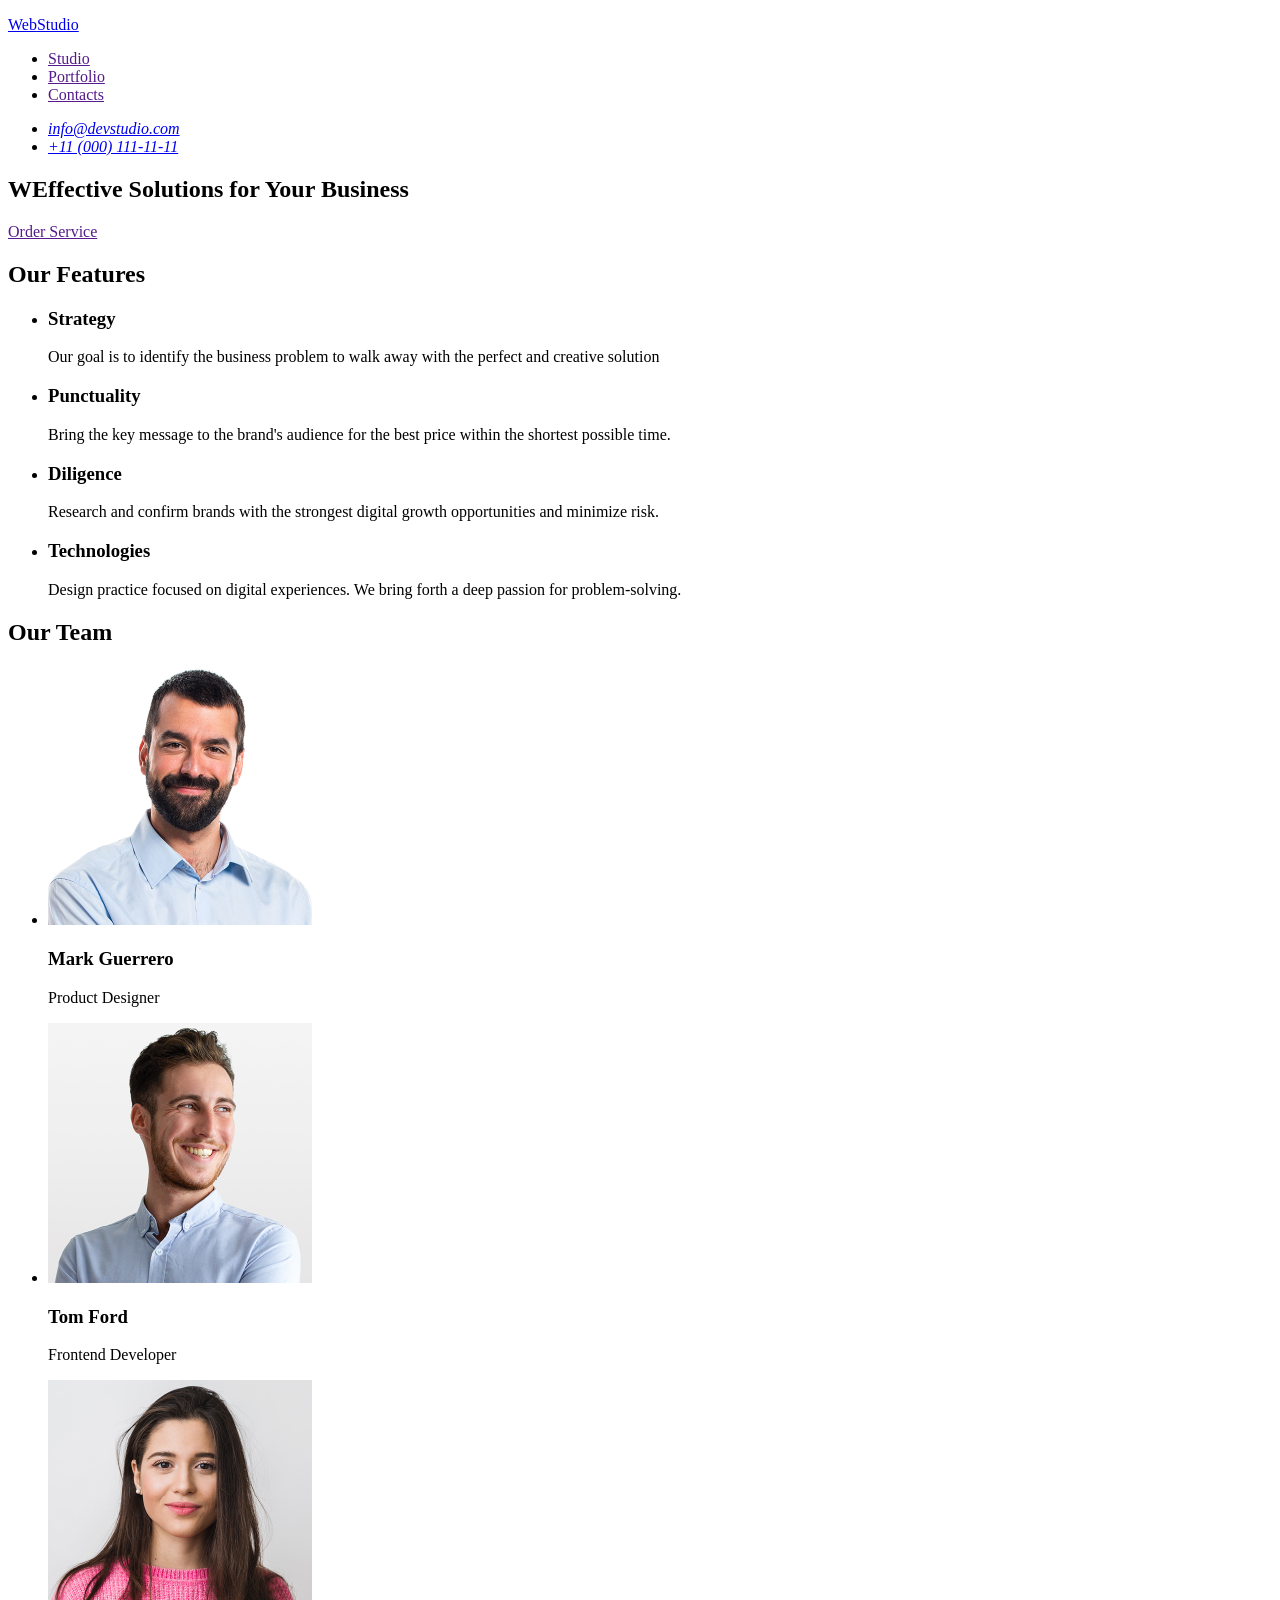
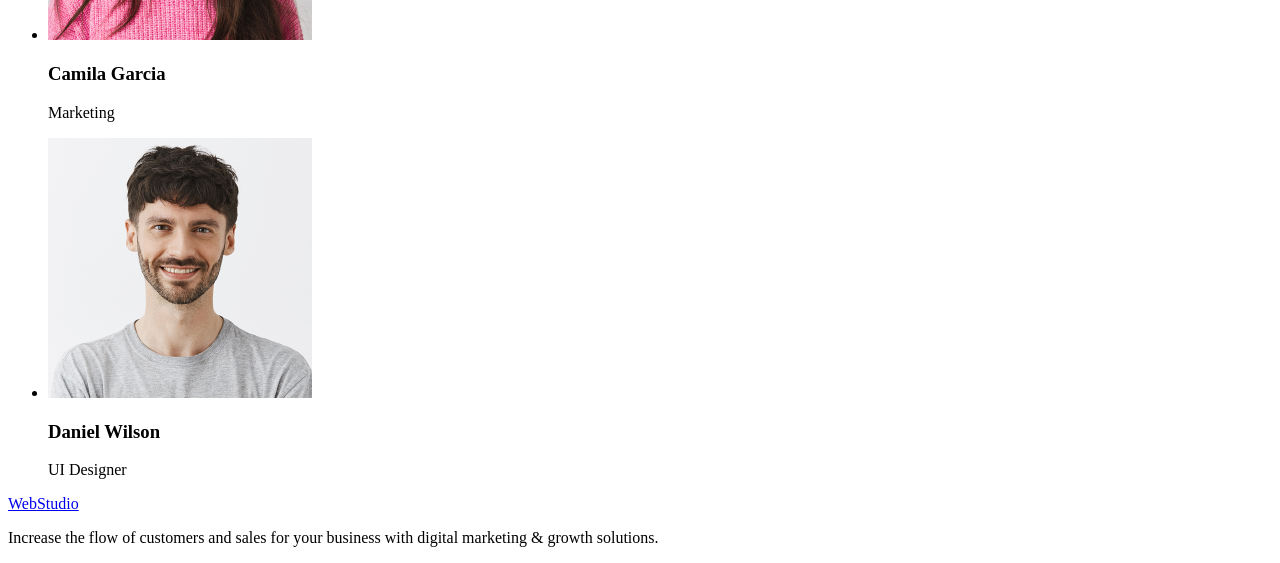
==== module-02/index.html @ 607f610b "module-02 init" ====
<!DOCTYPE html>
<html lang="en">

<head>
  <meta charset="UTF-8">
  <meta name="viewport" content="width=device-width, initial-scale=1.0">
  <link rel="stylesheet" href="node_modules/modern-normalize/modern-normalize.css">
  <link rel="stylesheet" href="./css/style.css">
  <title>Module-01</title>
</head>

<body>
  <!-- Page Header -->
  <header>
    <a class="logo" href="./index.html">
      <p><span>Web</span>Studio</p>
    </a>
    <nav>
      <ul>
        <li><a href="">Studio</a></li>
        <li><a href="">Portfolio</a></li>
        <li><a href="">Contacts</a></li>
      </ul>
    </nav>
    <address>
      <ul>
        <li><a href="mailto:info@deastudio.com">info@devstudio.com</a></li>
        <li><a href="tel:+110001111111">+11 (000) 111-11-11</a></li>
      </ul>
    </address>
  </header>
  <!-- Page Main Content -->
  <main>
    <section class="hero">
      <div class="container">
        <h1>WEffective Solutions for Your Business</h1>
        <a href="" class="btn">Order Service</a>
      </div>
    </section>
    <section class="features">
      <div class="container">
        <h2>Our Features</h2>
        <ul>
          <li>
            <!-- <img src="" alt=""> -->
            <h3>Strategy</h3>
            <p>
              Our goal is to identify the business
              problem to walk away with the perfect and creative solution
            </p>
          </li>
          <li>
            <!-- <img src="" alt=""> -->
            <h3>Punctuality</h3>
            <p>
              Bring the key message to the brand's audience for the best price within the shortest possible time.
            </p>
          </li>
          <li>
            <!-- <img src="" alt=""> -->
            <h3>Diligence</h3>
            <p>
              Research and confirm brands with the strongest digital growth opportunities and minimize risk.
            </p>
          </li>
          <li>
            <!-- <img src="" alt=""> -->
            <h3>Technologies</h3>
            <p>
              Design practice focused on digital experiences. We bring forth a deep passion for problem-solving.
            </p>
          </li>
        </ul>
      </div>
    </section>
    <section class="team">
      <div class="container">
        <h2>Our Team</h2>
        <ul>
          <li>
            <img src="./images/team/team-1.jpg" width="264" height="260" alt="photo of a man">
            <h3>Mark Guerrero</h3>
            <p>Product Designer</p>
          </li>
          <li>
            <img src="./images/team/team-2.jpg" width="264" height="260" alt="photo of a man">
            <h3>Tom Ford</h3>
            <p>Frontend Developer</p>
          </li>
          <li>
            <img src="./images/team/team-3.jpg" width="264" height="260" alt="photo of a woman">
            <h3>Camila Garcia</h3>
            <p>Marketing</p>
          </li>
          <li>
            <img src="./images/team/team-4.jpg" width="264" height="260" alt="photo of a man">
            <h3>Daniel Wilson</h3>
            <p>UI Designer</p>
          </li>
        </ul>
      </div>
    </section>
  </main>
  <!-- Page Footer -->
  <footer>
    <div class="container">
      <a class="logo-footer" href="./index.html">
        <p><span>Web</span>Studio</p>
      </a>
      <p>Increase the flow of customers and sales for your business with digital marketing & growth solutions.
      </p>
    </div>
  </footer>
</body>

</html>
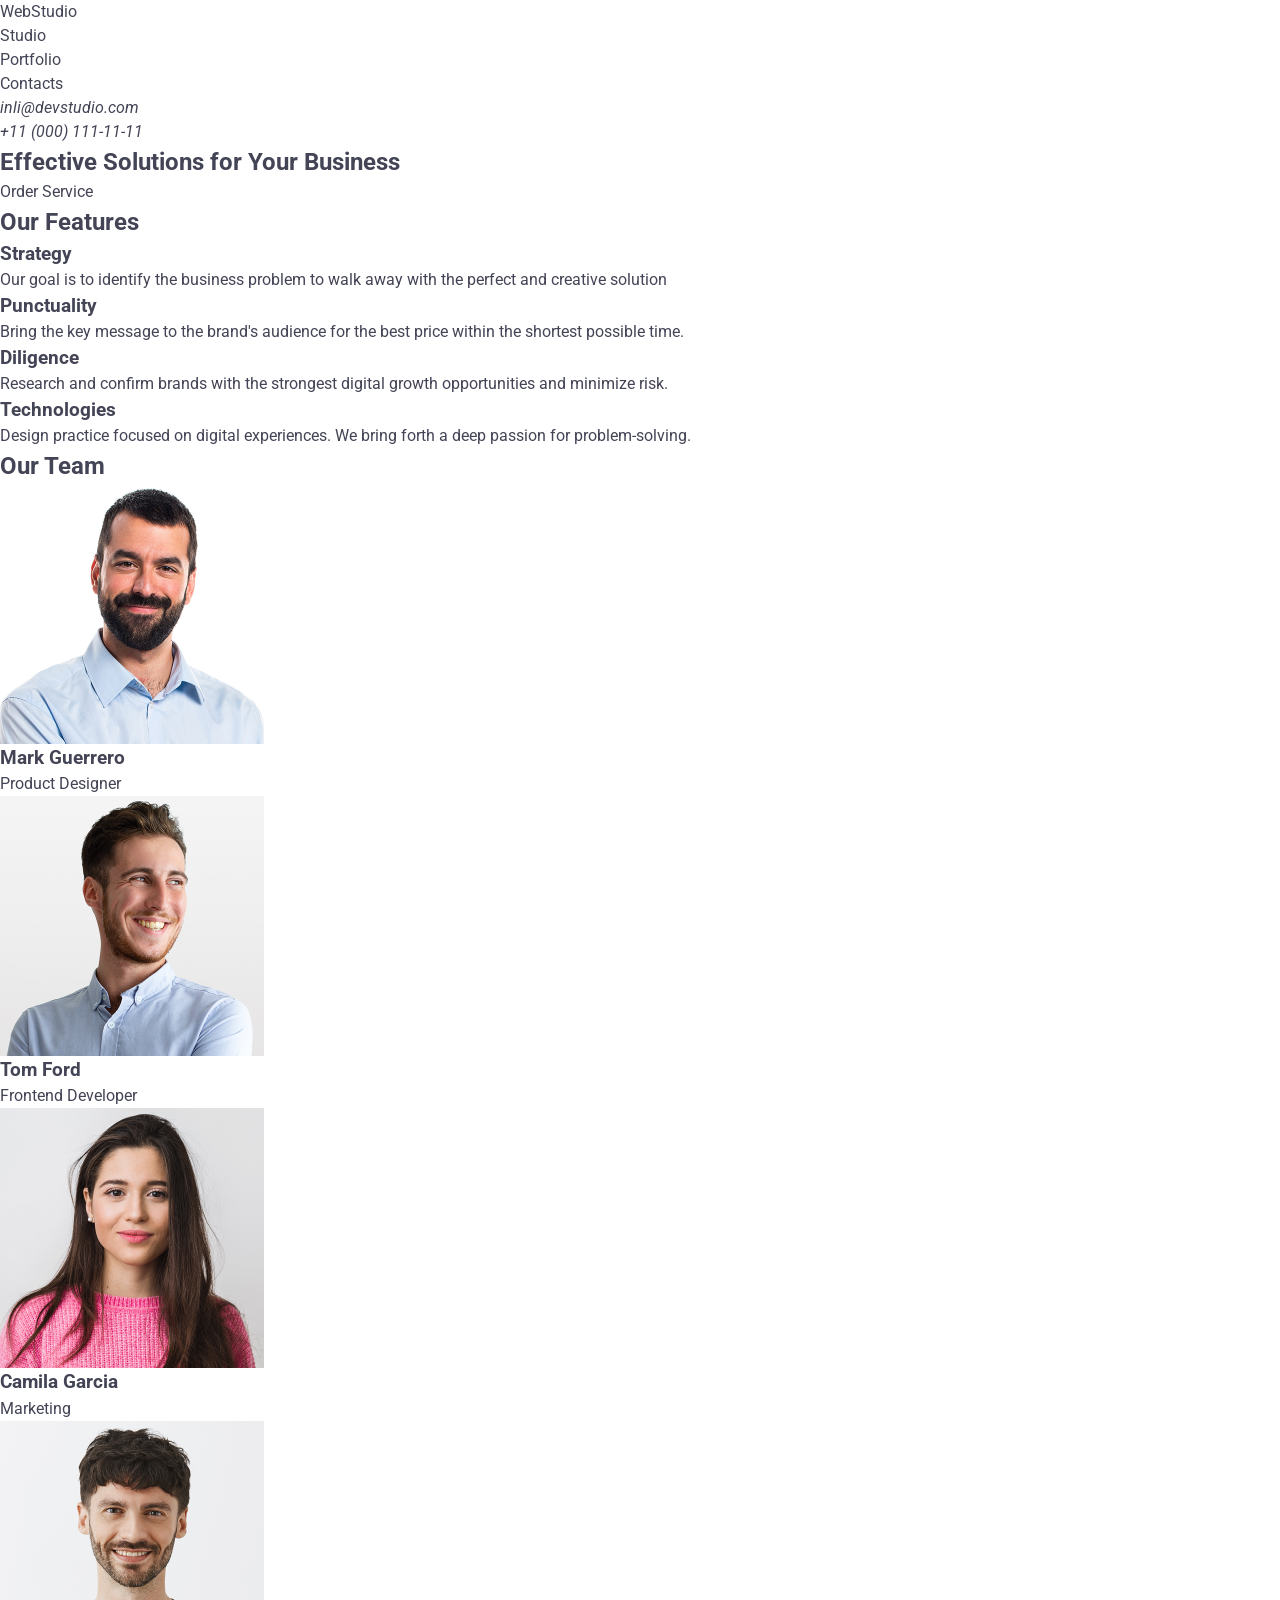
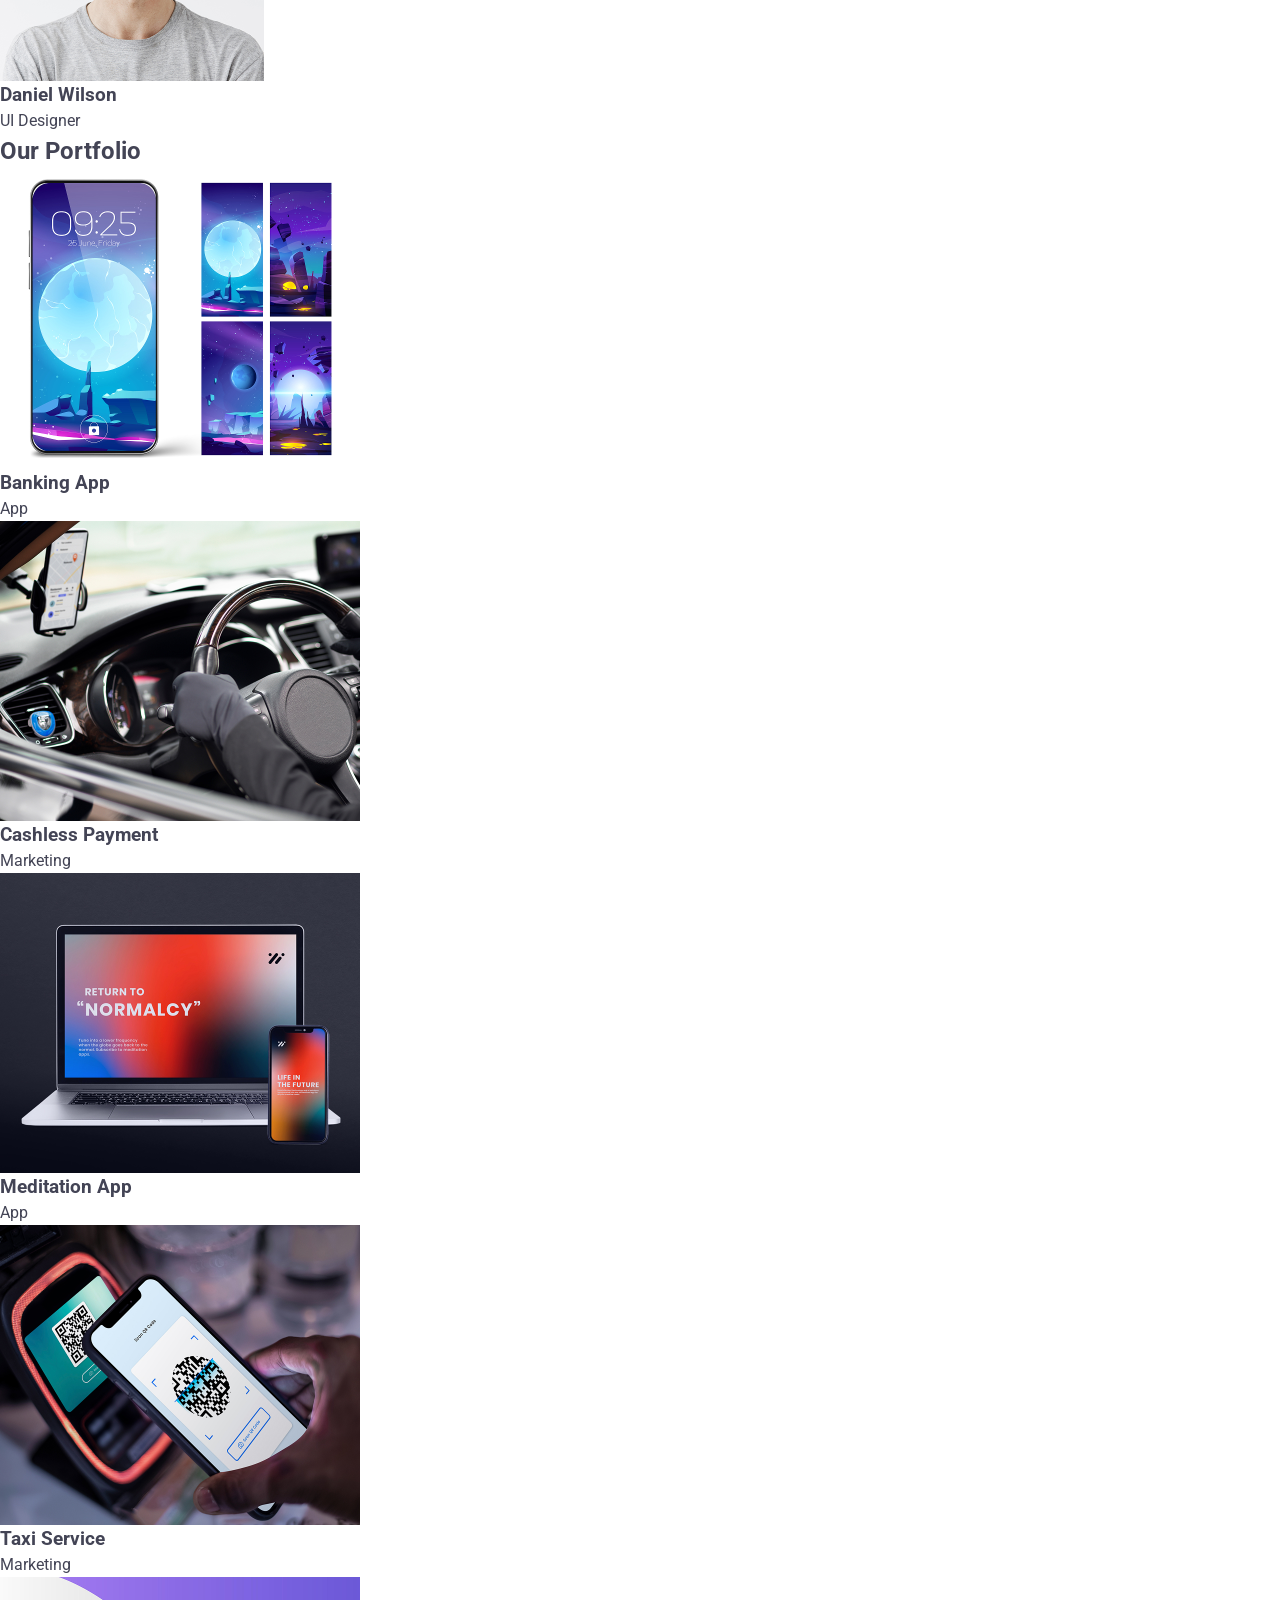
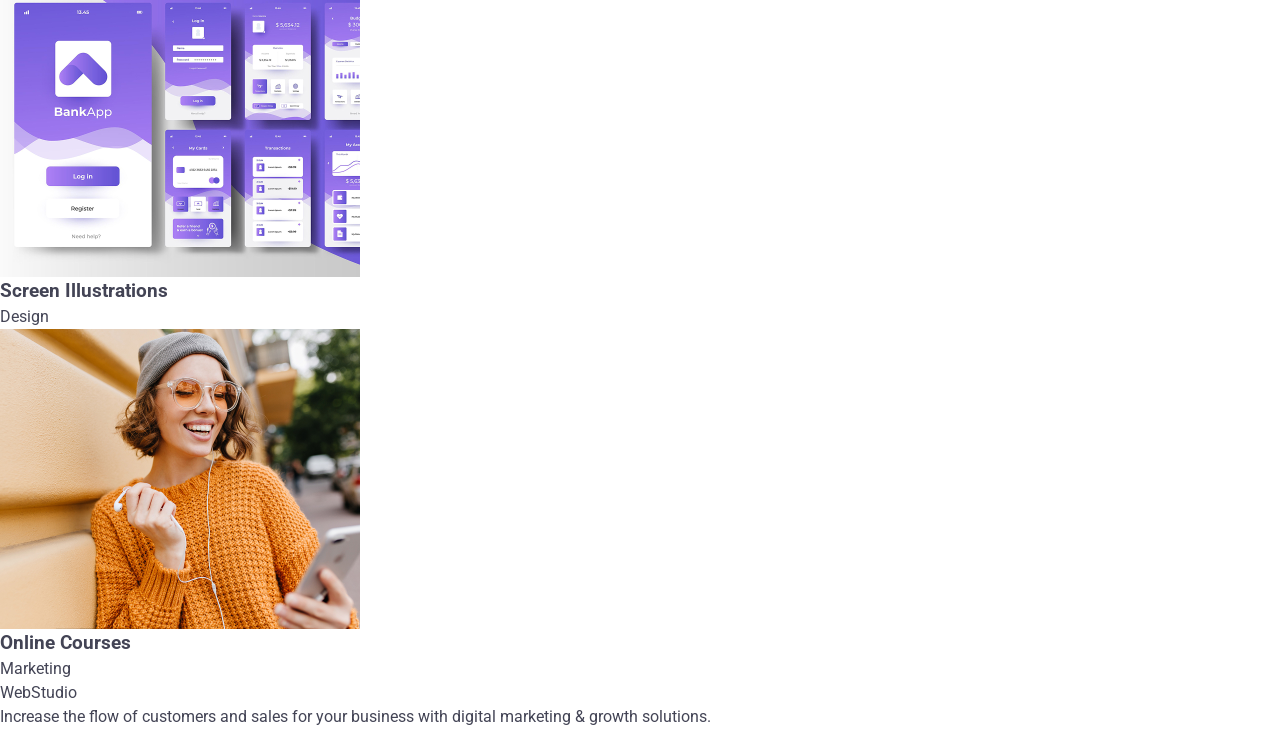
==== commit ac79b03c: "portfoli sectio & foto & added classes & CSS Basic Settings and Markup" ====
--- a/module-02/index.html
+++ b/module-02/index.html
@@ -4,44 +4,50 @@
 <head>
   <meta charset="UTF-8">
   <meta name="viewport" content="width=device-width, initial-scale=1.0">
-  <link rel="stylesheet" href="node_modules/modern-normalize/modern-normalize.css">
+  <link rel="stylesheet" href="https://cdnjs.cloudflare.com/ajax/libs/modern-normalize/3.0.1/modern-normalize.min.css"
+    integrity="sha512-q6WgHqiHlKyOqslT/lgBgodhd03Wp4BEqKeW6nNtlOY4quzyG3VoQKFrieaCeSnuVseNKRGpGeDU3qPmabCANg=="
+    crossorigin="anonymous" referrerpolicy="no-referrer" />
+  <link rel="preconnect" href="https://fonts.googleapis.com">
+  <link rel="preconnect" href="https://fonts.gstatic.com" crossorigin>
+  <link href="https://fonts.googleapis.com/css2?family=Raleway:wght@700&family=Roboto:wght@100..900&display=swap"
+    rel="stylesheet">
   <link rel="stylesheet" href="./css/style.css">
-  <title>Module-01</title>
+  <title>Module-02</title>
 </head>
 
 <body>
   <!-- Page Header -->
-  <header>
+  <header class="header">
     <a class="logo" href="./index.html">
       <p><span>Web</span>Studio</p>
     </a>
-    <nav>
-      <ul>
-        <li><a href="">Studio</a></li>
-        <li><a href="">Portfolio</a></li>
-        <li><a href="">Contacts</a></li>
+    <nav class="main-nav">
+      <ul class="main-nav-list">
+        <li class="main-nav-item"><a href="">Studio</a></li>
+        <li class="main-nav-item"><a href="">Portfolio</a></li>
+        <li class="main-nav-item"><a href="">Contacts</a></li>
       </ul>
     </nav>
-    <address>
-      <ul>
-        <li><a href="mailto:info@deastudio.com">info@devstudio.com</a></li>
-        <li><a href="tel:+110001111111">+11 (000) 111-11-11</a></li>
+    <address class="contacts">
+      <ul class="contacts-list">
+        <li class="contacts-item"><a href="mailto:info@deastudio.com">inli@devstudio.com</a></li>
+        <li class="contacts-item"><a href="tel:+110001111111">+11 (000) 111-11-11</a></li>
       </ul>
     </address>
   </header>
   <!-- Page Main Content -->
-  <main>
+  <main class="main">
     <section class="hero">
       <div class="container">
-        <h1>WEffective Solutions for Your Business</h1>
-        <a href="" class="btn">Order Service</a>
+        <h1 class="hero-title">Effective Solutions for Your Business</h1>
+        <a class="btn" href="">Order Service</a>
       </div>
     </section>
     <section class="features">
       <div class="container">
-        <h2>Our Features</h2>
-        <ul>
-          <li>
+        <h2 class="features-title">Our Features</h2>
+        <ul class="features-list">
+          <li class="features-item">
             <!-- <img src="" alt=""> -->
             <h3>Strategy</h3>
             <p>
@@ -49,21 +55,21 @@
               problem to walk away with the perfect and creative solution
             </p>
           </li>
-          <li>
+          <li class="features-item">
             <!-- <img src="" alt=""> -->
             <h3>Punctuality</h3>
             <p>
               Bring the key message to the brand's audience for the best price within the shortest possible time.
             </p>
           </li>
-          <li>
+          <li class="features-item">
             <!-- <img src="" alt=""> -->
             <h3>Diligence</h3>
             <p>
               Research and confirm brands with the strongest digital growth opportunities and minimize risk.
             </p>
           </li>
-          <li>
+          <li class="features-item">
             <!-- <img src="" alt=""> -->
             <h3>Technologies</h3>
             <p>
@@ -75,24 +81,24 @@
     </section>
     <section class="team">
       <div class="container">
-        <h2>Our Team</h2>
-        <ul>
-          <li>
+        <h2 class="team-title">Our Team</h2>
+        <ul class="team-list">
+          <li class="team-item">
             <img src="./images/team/team-1.jpg" width="264" height="260" alt="photo of a man">
             <h3>Mark Guerrero</h3>
             <p>Product Designer</p>
           </li>
-          <li>
+          <li class="team-item">
             <img src="./images/team/team-2.jpg" width="264" height="260" alt="photo of a man">
             <h3>Tom Ford</h3>
             <p>Frontend Developer</p>
           </li>
-          <li>
+          <li class="team-item">
             <img src="./images/team/team-3.jpg" width="264" height="260" alt="photo of a woman">
             <h3>Camila Garcia</h3>
             <p>Marketing</p>
           </li>
-          <li>
+          <li class="team-item">
             <img src="./images/team/team-4.jpg" width="264" height="260" alt="photo of a man">
             <h3>Daniel Wilson</h3>
             <p>UI Designer</p>
@@ -100,9 +106,47 @@
         </ul>
       </div>
     </section>
+    <!-- Portfolio Section -->
+    <section class="portfolio">
+      <div class="container">
+        <h2 class="portfolio-title">Our Portfolio</h2>
+        <ul class="portfolio-list">
+          <li class="portfolio-item">
+            <img src="./images/portfolio/portfolio-1.jpg" width="360" height="300" alt="photo of Banking App">
+            <h3>Banking App</h3>
+            <p>App</p>
+          </li>
+          <li class="portfolio-item">
+            <img src="./images/portfolio/portfolio-2.jpg" width="360" height="300" alt="photo of Cashless Payment">
+            <h3>Cashless Payment</h3>
+            <p>Marketing</p>
+          </li>
+          <li class="portfolio-item">
+            <img src="./images/portfolio/portfolio-3.jpg" width="360" height="300" alt="photo of Meditation App">
+            <h3>Meditation App</h3>
+            <p>App</p>
+          </li>
+          <li class="portfolio-item">
+            <img src="./images/portfolio/portfolio-4.jpg" width="360" height="300" alt="photo of Taxi Service">
+            <h3>Taxi Service</h3>
+            <p>Marketing</p>
+          </li>
+          <li class="portfolio-item">
+            <img src="./images/portfolio/portfolio-5.jpg" width="360" height="300" alt="photo of Screen Illustrations">
+            <h3>Screen Illustrations</h3>
+            <p>Design</p>
+          </li>
+          <li class="portfolio-item">
+            <img src="./images/portfolio/portfolio-6.jpg" width="360" height="300" alt="photo of Online Courses">
+            <h3>Online Courses</h3>
+            <p>Marketing</p>
+          </li>
+        </ul>
+      </div>
+    </section>
   </main>
   <!-- Page Footer -->
-  <footer>
+  <footer class="footer">
     <div class="container">
       <a class="logo-footer" href="./index.html">
         <p><span>Web</span>Studio</p>
--- a/module-02/css/style.css
+++ b/module-02/css/style.css
@@ -0,0 +1,123 @@
+/* Reset / normalize */
+*,
+*::before,
+*::after {
+  box-sizing: border-box;
+  margin: 0;
+  padding: 0;
+}
+
+/* css-variables */
+:root {
+  /* font */
+  --font-family: 'Roboto', sans-serif;
+  --second-family: 'Raleway', sans-serif;
+  --font-size-base: 16px;
+  /* color */
+  --iris: #4d5ae5;
+  --ocean: #404bbf;
+  --navy-blue: #2e2f42;
+  --green: #31d0aa;
+  --slate: #434455;
+  --light-slate: #8e8f99;
+  --cornflower: #e7e9fc;
+  --cloud: #f4f4fd;
+  --navy-blue-modal: rgba(46, 47, 66, 0.4);
+  --grey: rgba(46, 47, 66, 0.7);
+  --white: #fff;
+  --dairy: #fcfcfc;
+}
+
+/* Basic tags */
+html {
+  box-sizing: border-box;
+  font-size: var(--font-size-base);
+}
+
+body {
+  font-family: var(--font-family);
+  line-height: 1.5;
+  color: var(--slate);
+  background-color: var(--white);
+}
+
+a {
+  text-decoration: none;
+  color: inherit;
+}
+
+ul {
+  list-style: none;
+  padding: 0;
+  margin: 0;
+}
+
+img {
+  display: block;
+  max-width: 100%;
+  height: auto;
+}
+
+/* Header */
+.header {
+}
+.logo {
+}
+.main-nav {
+}
+.main-nav-list {
+}
+.main-nav-item {
+}
+.contacts {
+}
+.contacts-list {
+}
+.contacts-item {
+}
+
+/* Main Content */
+.main {
+}
+/* Hero Section */
+.hero {
+}
+.container {
+}
+.hero-title {
+}
+.btn {
+}
+/* Features Section */
+.features {
+}
+.features-title {
+}
+.features-list {
+}
+.features-item {
+}
+/* Team Section */
+.team {
+}
+.team-title {
+}
+.team-list {
+}
+.team-item {
+}
+/* Portfolio Section */
+.portfolio {
+}
+.portfolio-title {
+}
+.portfolio-list {
+}
+.portfolio-item {
+}
+
+/* Footer */
+.footer {
+}
+.logo-footer {
+}
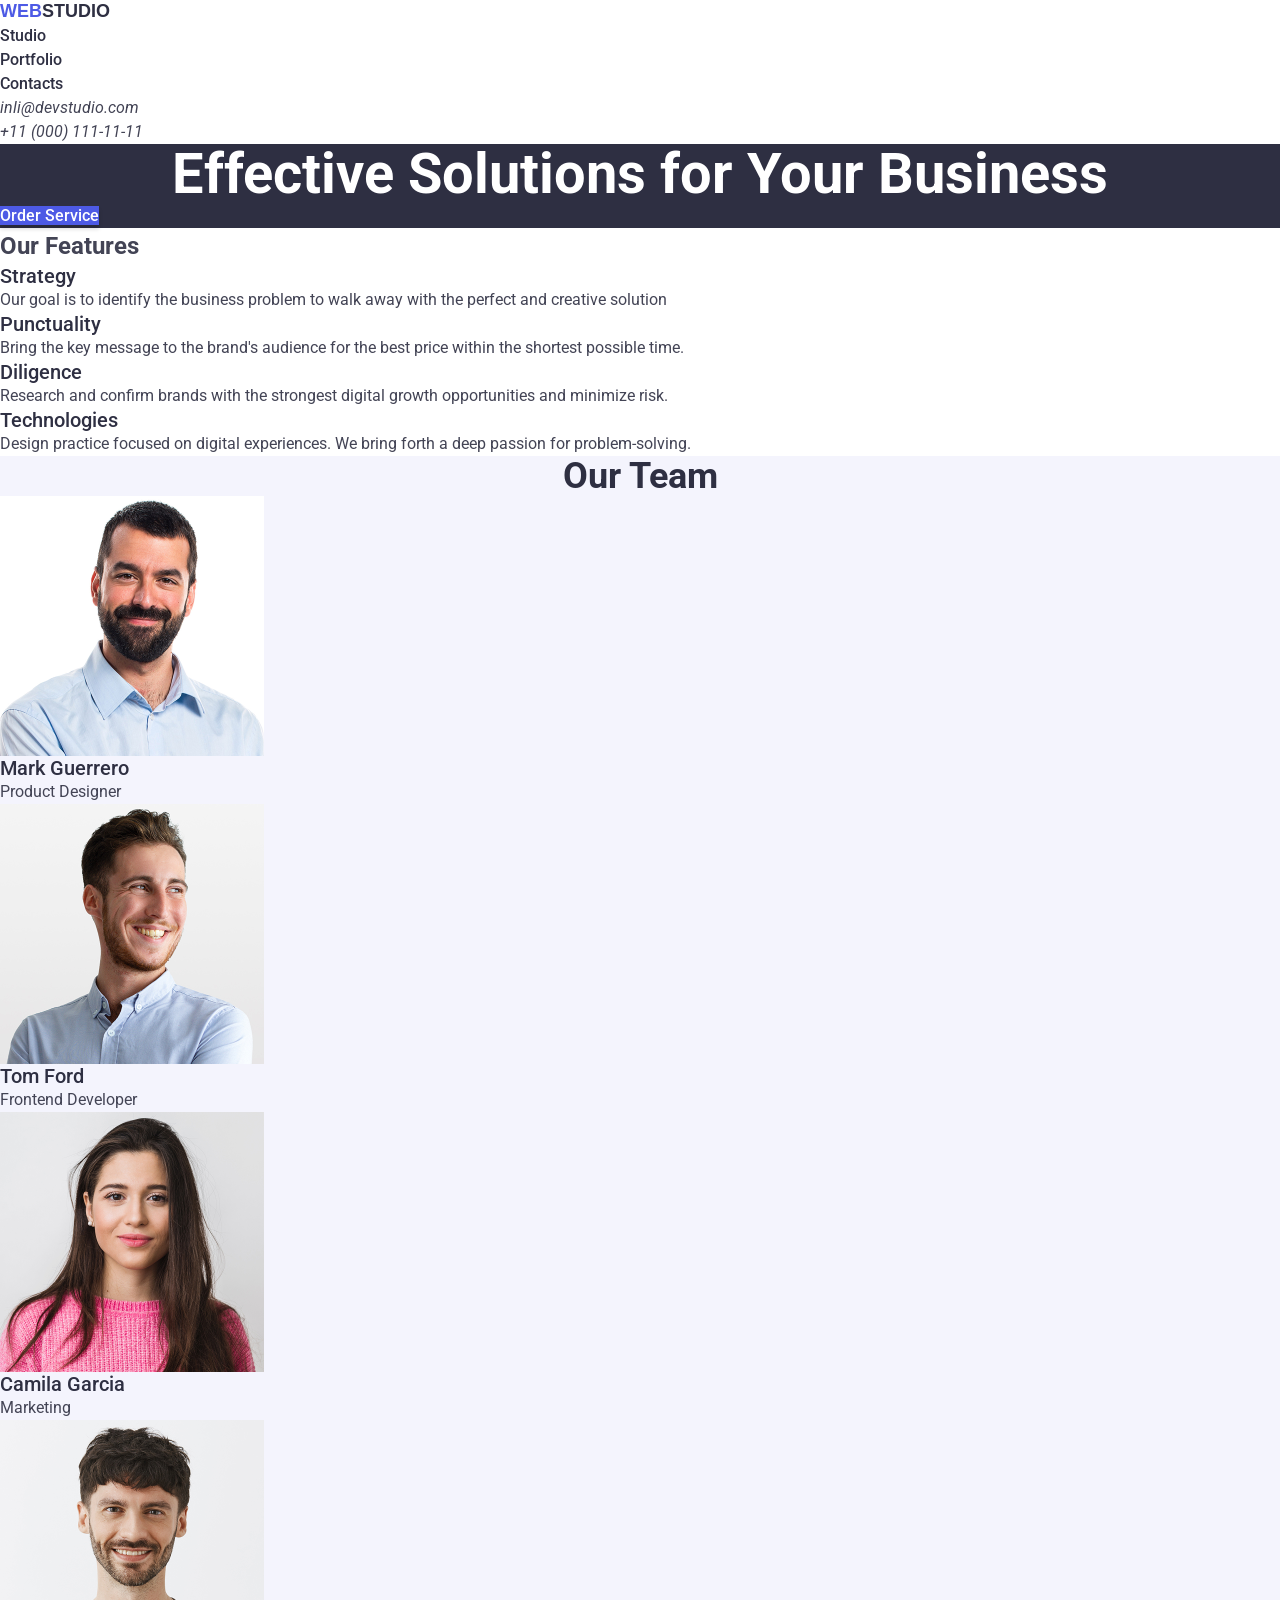
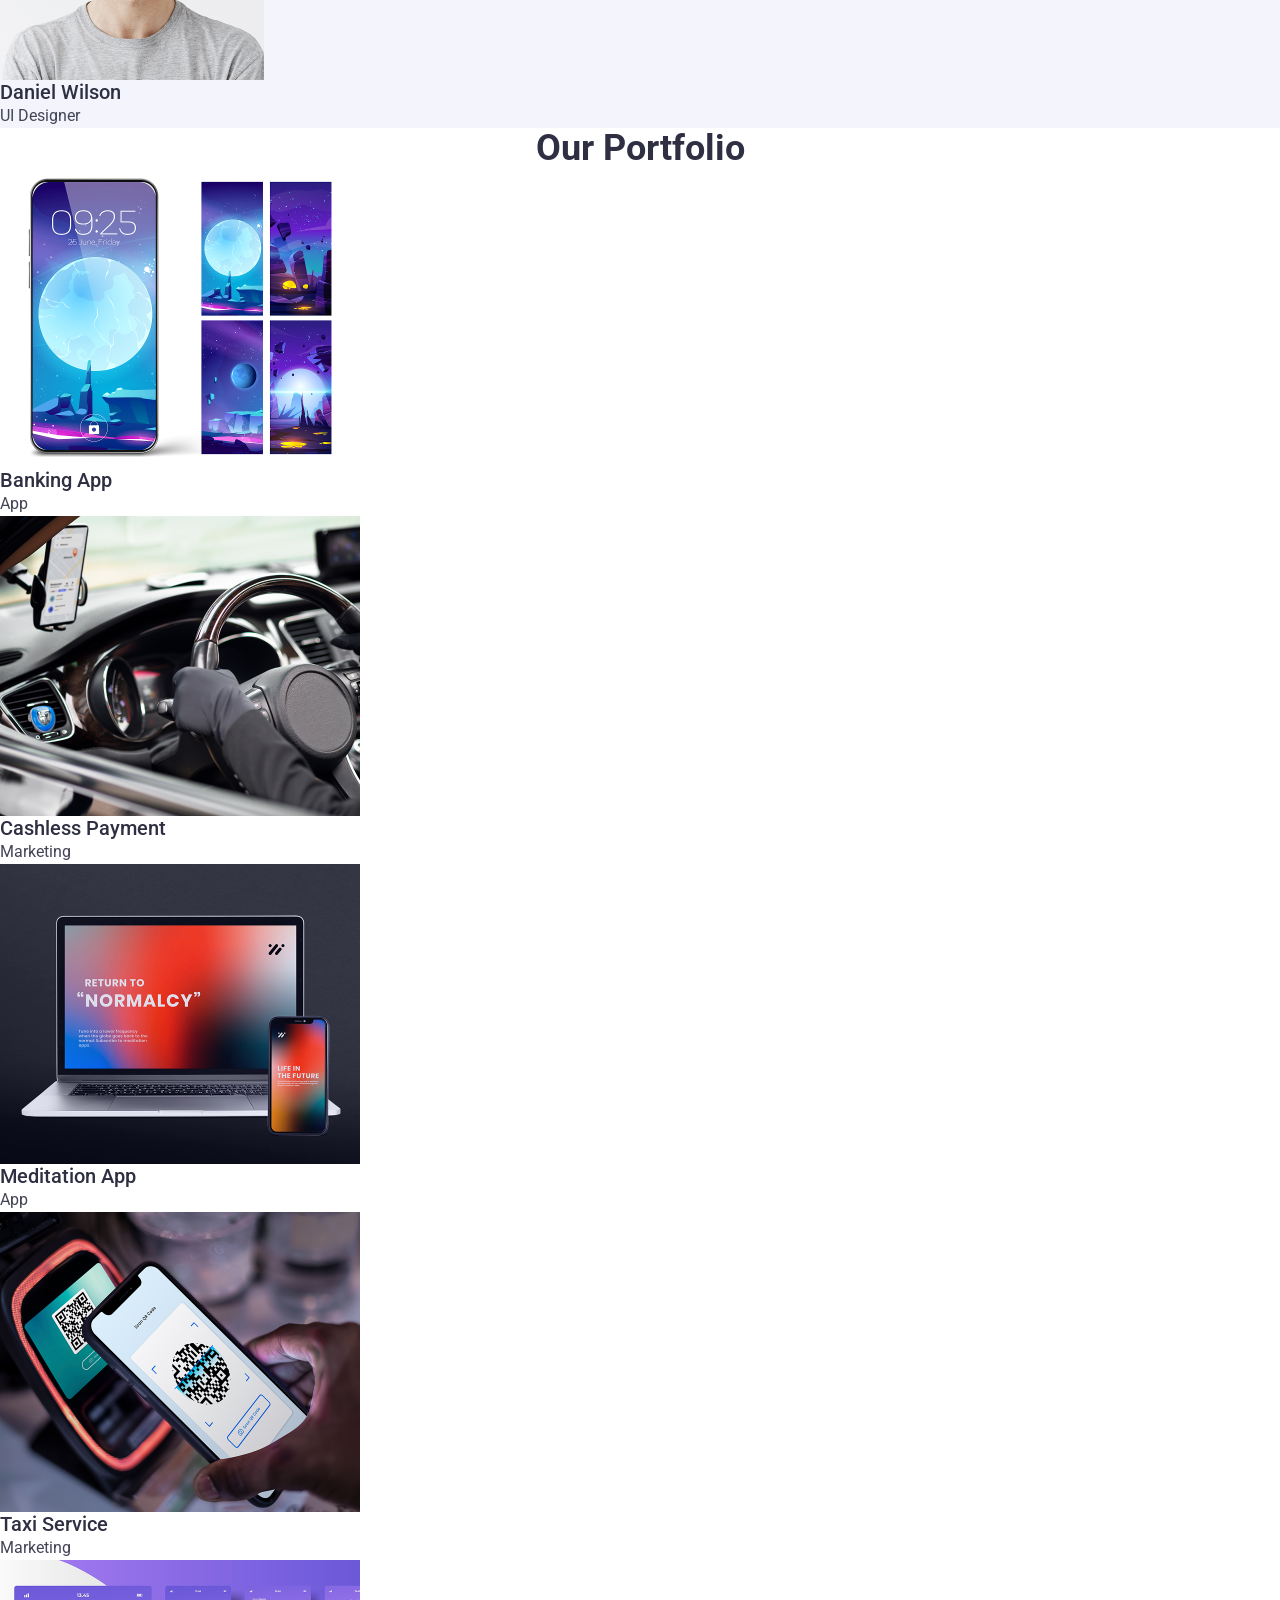
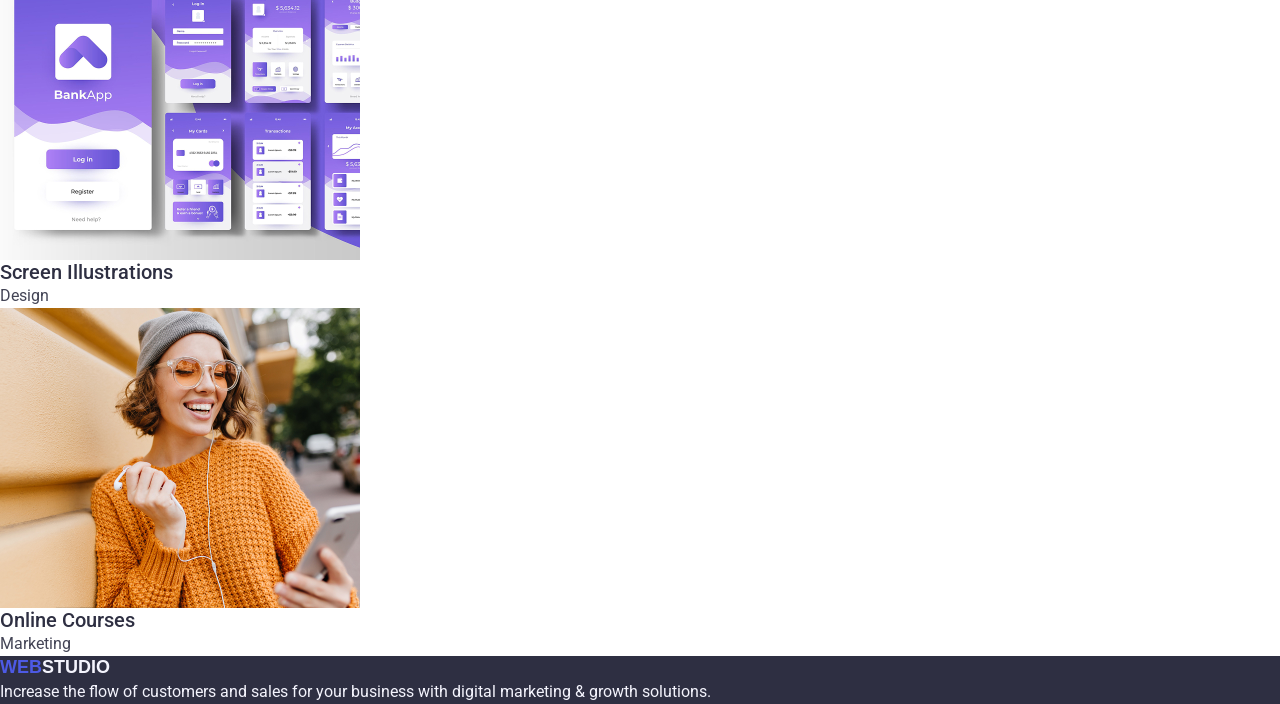
==== commit 0b6c521e: "module-02 completed" ====
--- a/module-02/index.html
+++ b/module-02/index.html
@@ -16,10 +16,11 @@
 </head>
 
 <body>
+
   <!-- Page Header -->
   <header class="header">
     <a class="logo" href="./index.html">
-      <p><span>Web</span>Studio</p>
+      <span>Web</span>Studio
     </a>
     <nav class="main-nav">
       <ul class="main-nav-list">
@@ -35,6 +36,7 @@
       </ul>
     </address>
   </header>
+
   <!-- Page Main Content -->
   <main class="main">
     <section class="hero">
@@ -43,69 +45,74 @@
         <a class="btn" href="">Order Service</a>
       </div>
     </section>
+
+    <!-- Features Section -->
     <section class="features">
       <div class="container">
-        <h2 class="features-title">Our Features</h2>
+        <h2 class="-title">Our Features</h2>
         <ul class="features-list">
           <li class="features-item">
             <!-- <img src="" alt=""> -->
-            <h3>Strategy</h3>
-            <p>
+            <h3 class="features-item-title">Strategy</h3>
+            <p class="features-item-text">
               Our goal is to identify the business
               problem to walk away with the perfect and creative solution
             </p>
           </li>
           <li class="features-item">
             <!-- <img src="" alt=""> -->
-            <h3>Punctuality</h3>
-            <p>
+            <h3 class="features-item-title">Punctuality</h3>
+            <p class="features-item-text">
               Bring the key message to the brand's audience for the best price within the shortest possible time.
             </p>
           </li>
           <li class="features-item">
             <!-- <img src="" alt=""> -->
-            <h3>Diligence</h3>
-            <p>
+            <h3 class="features-item-title">Diligence</h3>
+            <p class="features-item-text">
               Research and confirm brands with the strongest digital growth opportunities and minimize risk.
             </p>
           </li>
           <li class="features-item">
             <!-- <img src="" alt=""> -->
-            <h3>Technologies</h3>
-            <p>
+            <h3 class="features-item-title">Technologies</h3>
+            <p class="features-item-text">
               Design practice focused on digital experiences. We bring forth a deep passion for problem-solving.
             </p>
           </li>
         </ul>
       </div>
     </section>
+
+    <!-- Team Section -->
     <section class="team">
       <div class="container">
         <h2 class="team-title">Our Team</h2>
         <ul class="team-list">
           <li class="team-item">
             <img src="./images/team/team-1.jpg" width="264" height="260" alt="photo of a man">
-            <h3>Mark Guerrero</h3>
+            <h3 class="team-item-title">Mark Guerrero</h3>
             <p>Product Designer</p>
           </li>
           <li class="team-item">
             <img src="./images/team/team-2.jpg" width="264" height="260" alt="photo of a man">
-            <h3>Tom Ford</h3>
+            <h3 class="team-item-title">Tom Ford</h3>
             <p>Frontend Developer</p>
           </li>
           <li class="team-item">
             <img src="./images/team/team-3.jpg" width="264" height="260" alt="photo of a woman">
-            <h3>Camila Garcia</h3>
+            <h3 class="team-item-title">Camila Garcia</h3>
             <p>Marketing</p>
           </li>
           <li class="team-item">
             <img src="./images/team/team-4.jpg" width="264" height="260" alt="photo of a man">
-            <h3>Daniel Wilson</h3>
+            <h3 class="team-item-title">Daniel Wilson</h3>
             <p>UI Designer</p>
           </li>
         </ul>
       </div>
     </section>
+
     <!-- Portfolio Section -->
     <section class="portfolio">
       <div class="container">
@@ -113,45 +120,47 @@
         <ul class="portfolio-list">
           <li class="portfolio-item">
             <img src="./images/portfolio/portfolio-1.jpg" width="360" height="300" alt="photo of Banking App">
-            <h3>Banking App</h3>
+            <h3 class="portfolio-item-title">Banking App</h3>
             <p>App</p>
           </li>
           <li class="portfolio-item">
             <img src="./images/portfolio/portfolio-2.jpg" width="360" height="300" alt="photo of Cashless Payment">
-            <h3>Cashless Payment</h3>
+            <h3 class="portfolio-item-title">Cashless Payment</h3>
             <p>Marketing</p>
           </li>
           <li class="portfolio-item">
             <img src="./images/portfolio/portfolio-3.jpg" width="360" height="300" alt="photo of Meditation App">
-            <h3>Meditation App</h3>
+            <h3 class="portfolio-item-title">Meditation App</h3>
             <p>App</p>
           </li>
           <li class="portfolio-item">
             <img src="./images/portfolio/portfolio-4.jpg" width="360" height="300" alt="photo of Taxi Service">
-            <h3>Taxi Service</h3>
+            <h3 class="portfolio-item-title">Taxi Service</h3>
             <p>Marketing</p>
           </li>
           <li class="portfolio-item">
             <img src="./images/portfolio/portfolio-5.jpg" width="360" height="300" alt="photo of Screen Illustrations">
-            <h3>Screen Illustrations</h3>
+            <h3 class="portfolio-item-title">Screen Illustrations</h3>
             <p>Design</p>
           </li>
           <li class="portfolio-item">
             <img src="./images/portfolio/portfolio-6.jpg" width="360" height="300" alt="photo of Online Courses">
-            <h3>Online Courses</h3>
+            <h3 class="portfolio-item-title">Online Courses</h3>
             <p>Marketing</p>
           </li>
         </ul>
       </div>
     </section>
   </main>
+
   <!-- Page Footer -->
   <footer class="footer">
     <div class="container">
-      <a class="logo-footer" href="./index.html">
-        <p><span>Web</span>Studio</p>
+      <a class="logo" href="./index.html">
+        <span>Web</span>Studio
       </a>
-      <p>Increase the flow of customers and sales for your business with digital marketing & growth solutions.
+      <p>Increase the flow of customers and sales for your business with digital marketing & growth
+        solutions.
       </p>
     </div>
   </footer>
--- a/module-02/css/style.css
+++ b/module-02/css/style.css
@@ -61,63 +61,127 @@
 /* Header */
 .header {
 }
+
 .logo {
+  font-family: var(--second-family);
+  font-weight: 700;
+  font-size: 18px;
+  line-height: 1.16667;
+  text-transform: uppercase;
+  color: var(--navy-blue);
 }
+
+.logo span {
+  color: var(--iris);
+}
+
+/* ? */
 .main-nav {
+  font-weight: 500;
+  color: var(--navy-blue);
 }
+
 .main-nav-list {
 }
+
 .main-nav-item {
 }
+
 .contacts {
 }
+
 .contacts-list {
 }
+
 .contacts-item {
 }
 
 /* Main Content */
 .main {
 }
+
 /* Hero Section */
 .hero {
+  background: var(--navy-blue);
 }
+
 .container {
 }
+
 .hero-title {
+  font-weight: 700;
+  font-size: 56px;
+  line-height: 1.07143;
+  text-align: center;
+  color: var(--white);
 }
+
 .btn {
+  font-weight: 500;
+  color: var(--white);
+  box-shadow: 0 4px 4px 0 rgba(0, 0, 0, 0.15);
+  background: var(--iris);
 }
+
 /* Features Section */
 .features {
 }
-.features-title {
+
+.features-title,
+.team-title,
+.portfolio-title {
+  font-weight: 700;
+  font-size: 36px;
+  line-height: 1.11111;
+  text-align: center;
+  color: var(--navy-blue);
 }
+
 .features-list {
 }
+
 .features-item {
 }
+
+.features-item-title,
+.team-item-title,
+.portfolio-item-title {
+  font-weight: 500;
+  font-size: 20px;
+  line-height: 1.2;
+  color: var(--navy-blue);
+}
+
+.features-item-text {
+}
+
 /* Team Section */
 .team {
+  background: var(--cloud);
 }
-.team-title {
-}
+
 .team-list {
 }
+
 .team-item {
 }
+
 /* Portfolio Section */
 .portfolio {
 }
-.portfolio-title {
-}
+
 .portfolio-list {
 }
+
 .portfolio-item {
 }
 
 /* Footer */
 .footer {
+  background: var(--navy-blue);
+  color: var(--cloud);
 }
-.logo-footer {
+
+.footer .logo {
+  color: currentColor;
 }
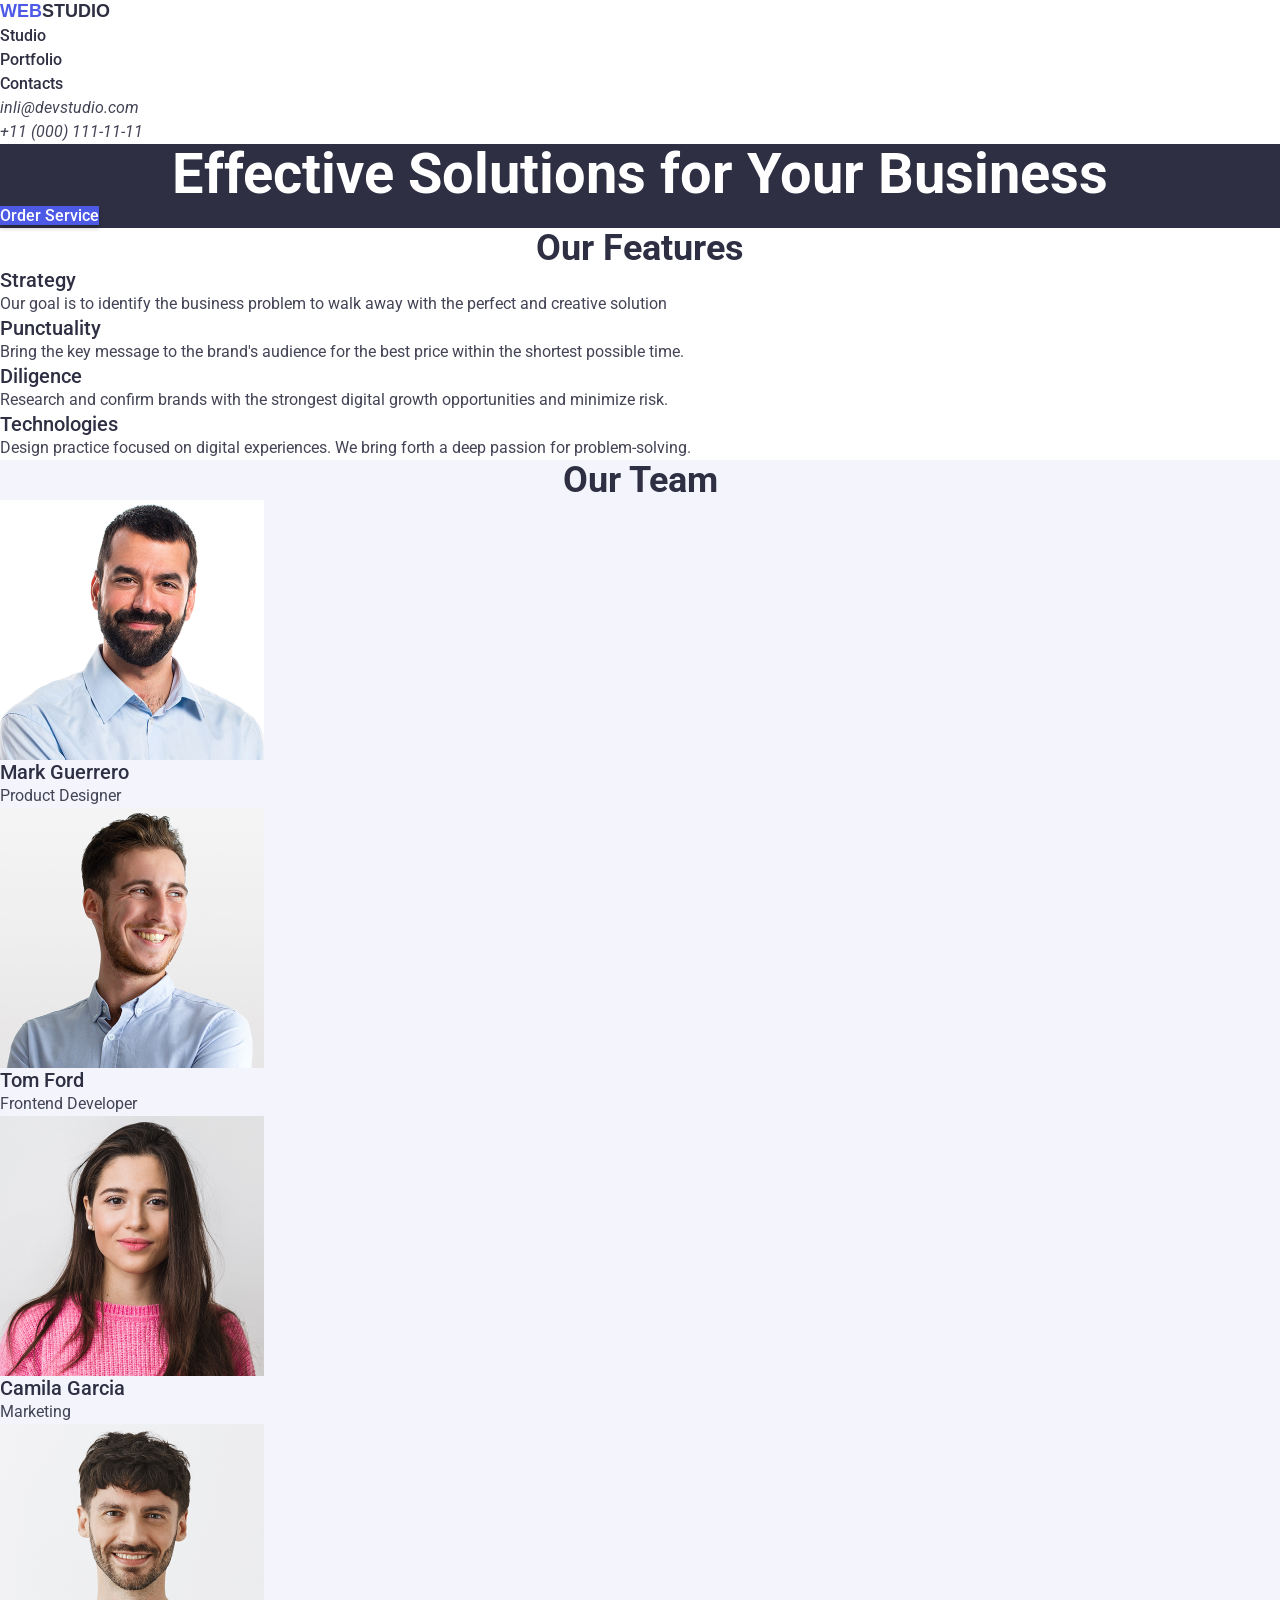
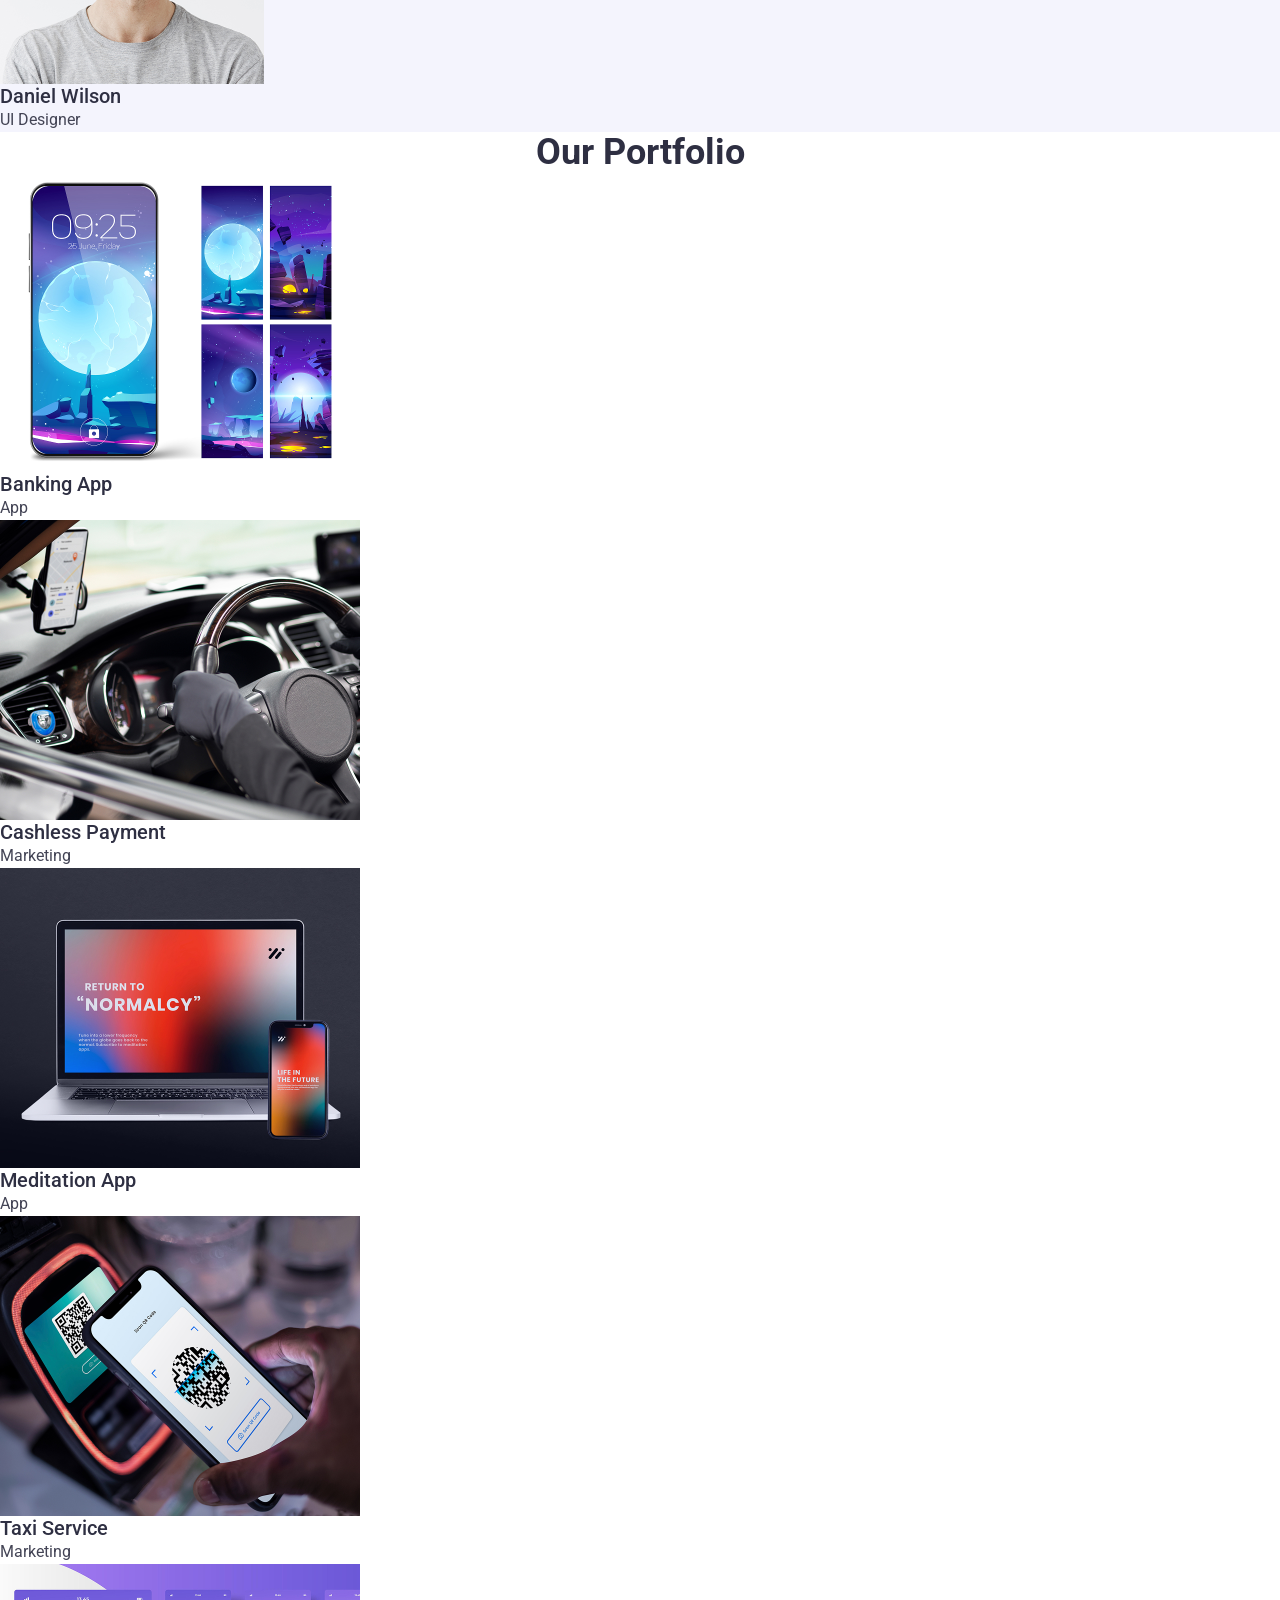
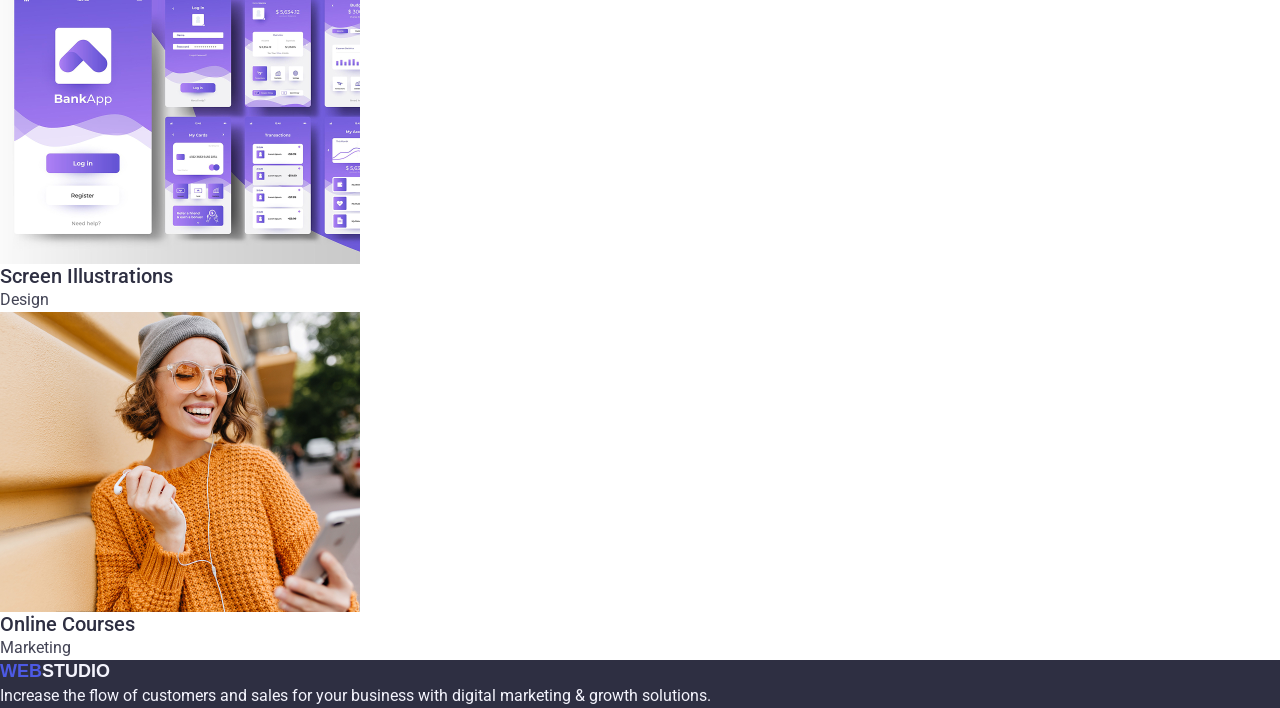
==== commit ef6c0bc8: "module-02 some revisions" ====
--- a/module-02/index.html
+++ b/module-02/index.html
@@ -24,21 +24,22 @@
     </a>
     <nav class="main-nav">
       <ul class="main-nav-list">
-        <li class="main-nav-item"><a href="">Studio</a></li>
-        <li class="main-nav-item"><a href="">Portfolio</a></li>
-        <li class="main-nav-item"><a href="">Contacts</a></li>
+        <li class="main-nav-item"><a class="main-nav-link" href="">Studio</a></li>
+        <li class="main-nav-item"><a class="main-nav-link" href="">Portfolio</a></li>
+        <li class="main-nav-item"><a class="main-nav-link" href="">Contacts</a></li>
       </ul>
     </nav>
     <address class="contacts">
       <ul class="contacts-list">
-        <li class="contacts-item"><a href="mailto:info@deastudio.com">inli@devstudio.com</a></li>
-        <li class="contacts-item"><a href="tel:+110001111111">+11 (000) 111-11-11</a></li>
+        <li class="contacts-item"><a class="contacts-link" href="mailto:info@deastudio.com">inli@devstudio.com</a></li>
+        <li class="contacts-item"><a class="contacts-link" href="tel:+110001111111">+11 (000) 111-11-11</a></li>
       </ul>
     </address>
   </header>
 
   <!-- Page Main Content -->
   <main class="main">
+    <!-- Hero Section -->
     <section class="hero">
       <div class="container">
         <h1 class="hero-title">Effective Solutions for Your Business</h1>
@@ -49,7 +50,7 @@
     <!-- Features Section -->
     <section class="features">
       <div class="container">
-        <h2 class="-title">Our Features</h2>
+        <h2 class="features-title">Our Features</h2>
         <ul class="features-list">
           <li class="features-item">
             <!-- <img src="" alt=""> -->
--- a/module-02/css/style.css
+++ b/module-02/css/style.css
@@ -75,16 +75,18 @@
   color: var(--iris);
 }
 
-/* ? */
 .main-nav {
-  font-weight: 500;
-  color: var(--navy-blue);
 }
 
 .main-nav-list {
 }
 
 .main-nav-item {
+}
+
+.main-nav-link {
+  font-weight: 500;
+  color: var(--navy-blue);
 }
 
 .contacts {
@@ -94,6 +96,9 @@
 }
 
 .contacts-item {
+}
+
+.contacts-link {
 }
 
 /* Main Content */
